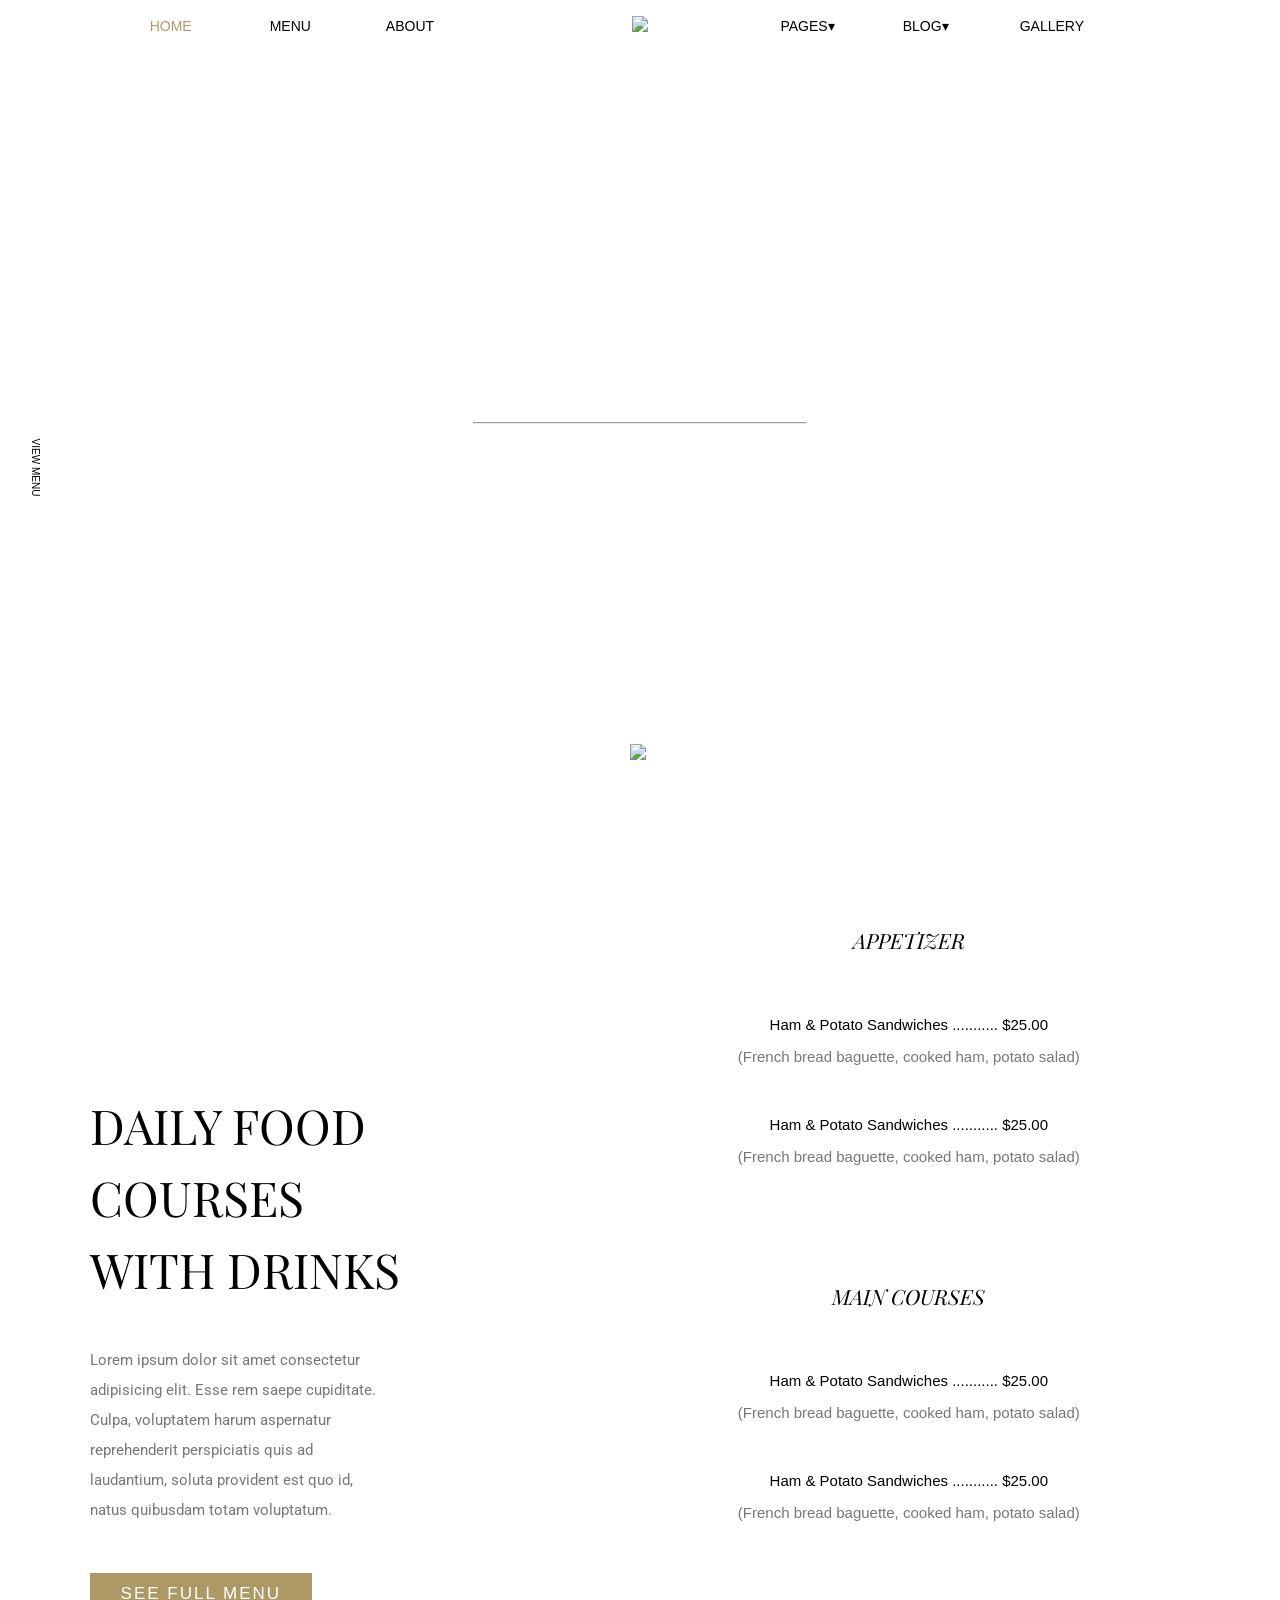
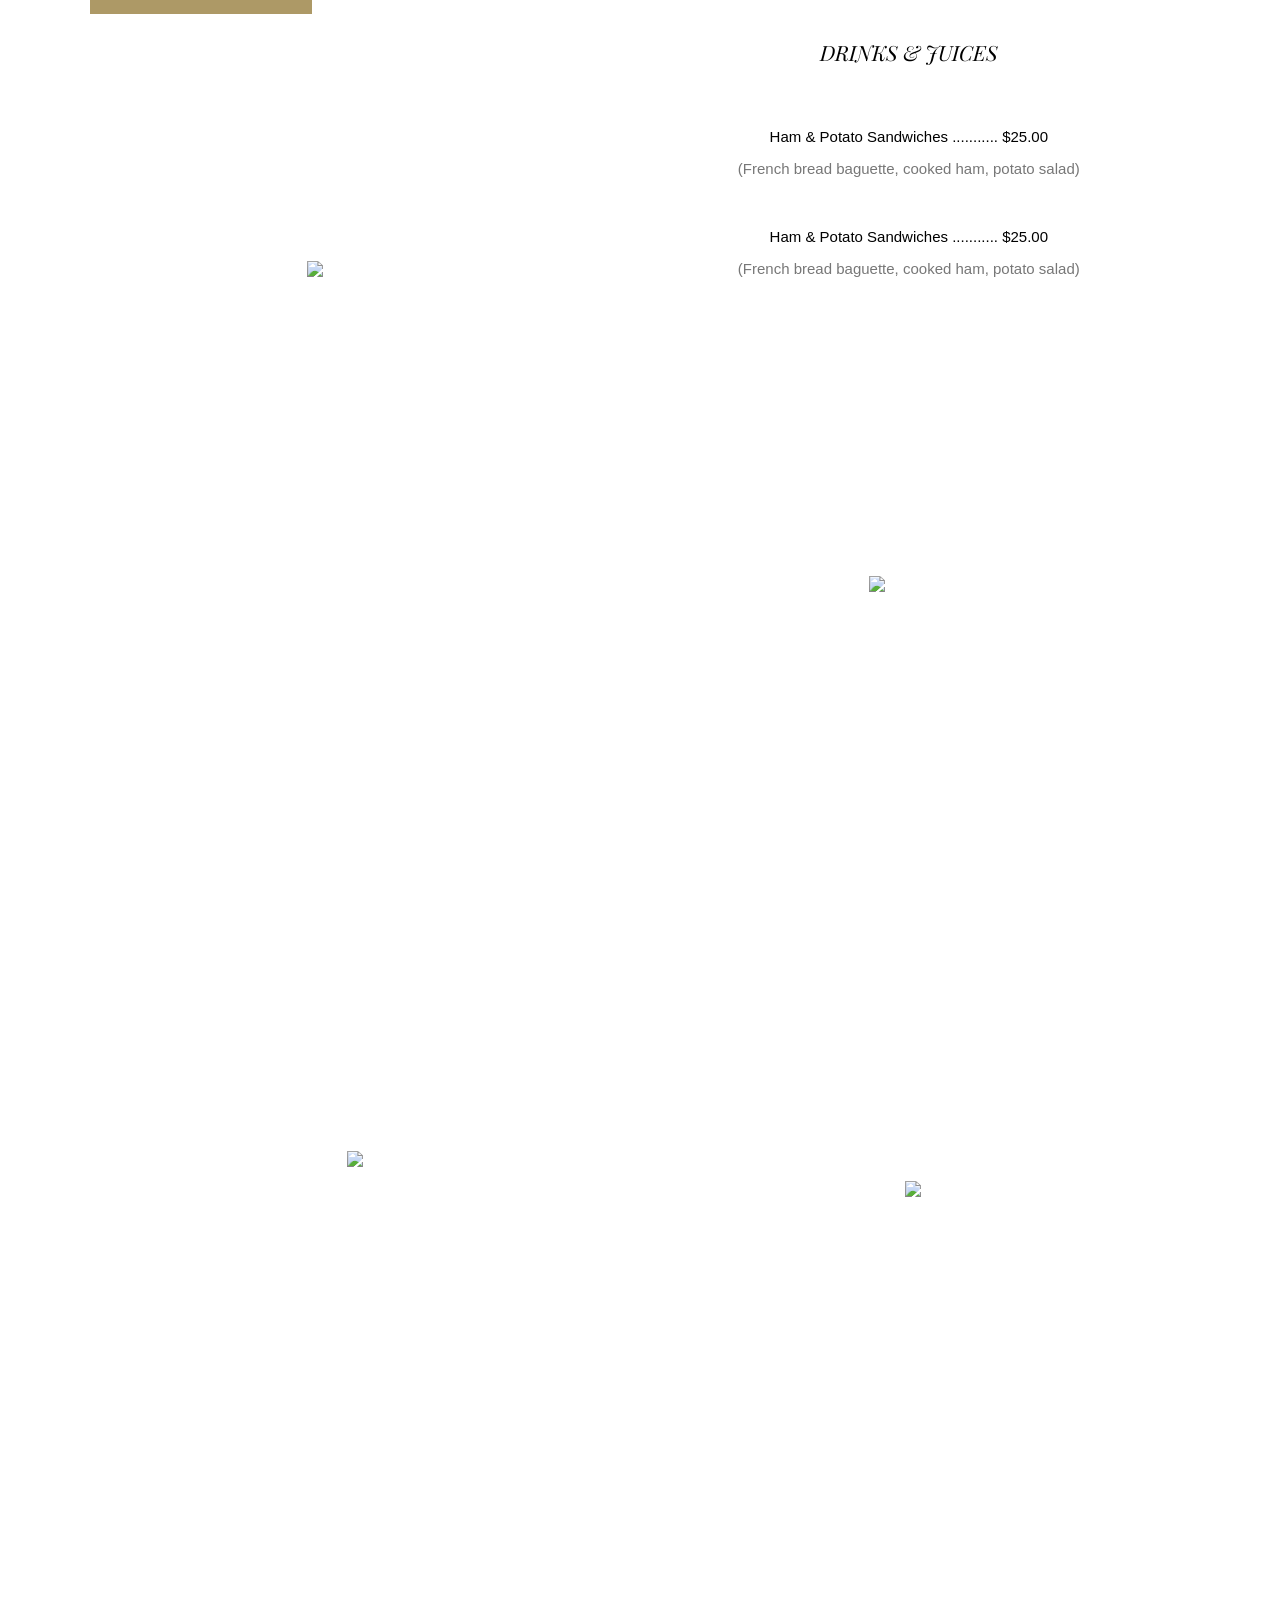
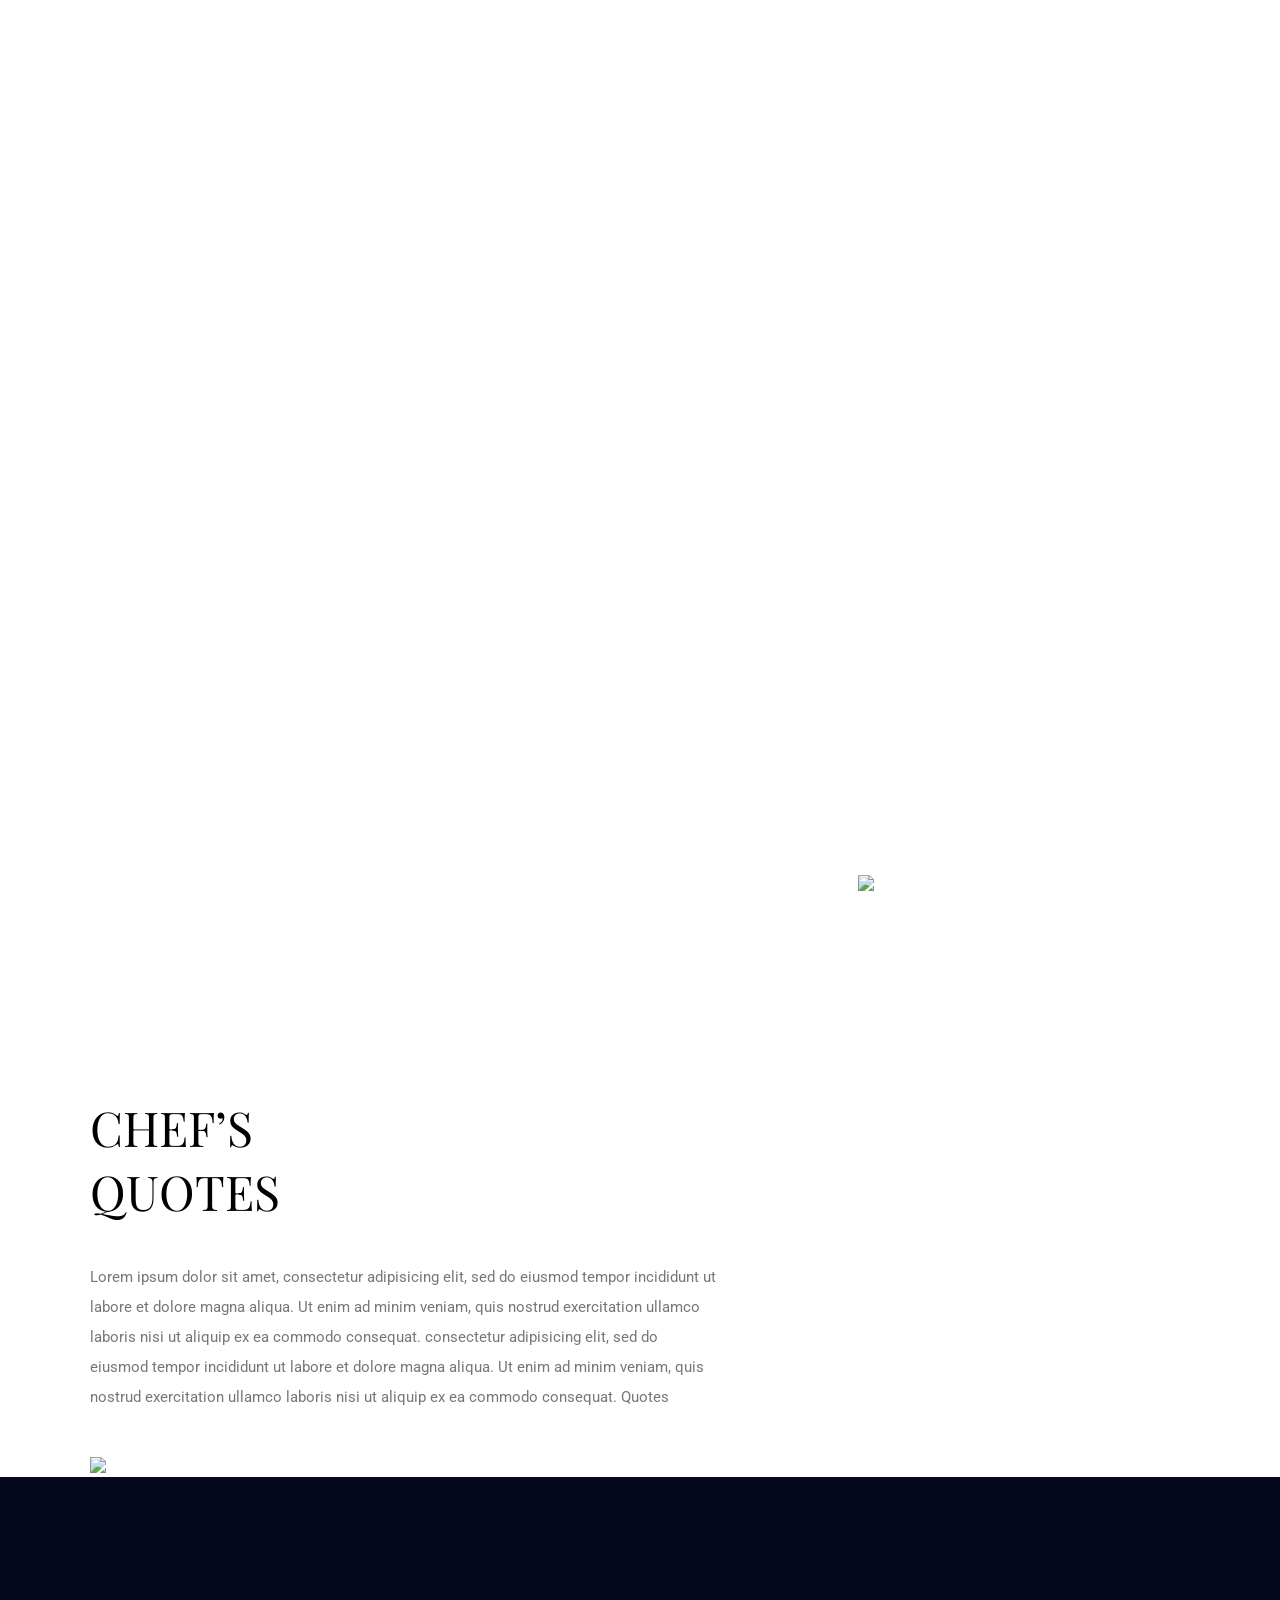
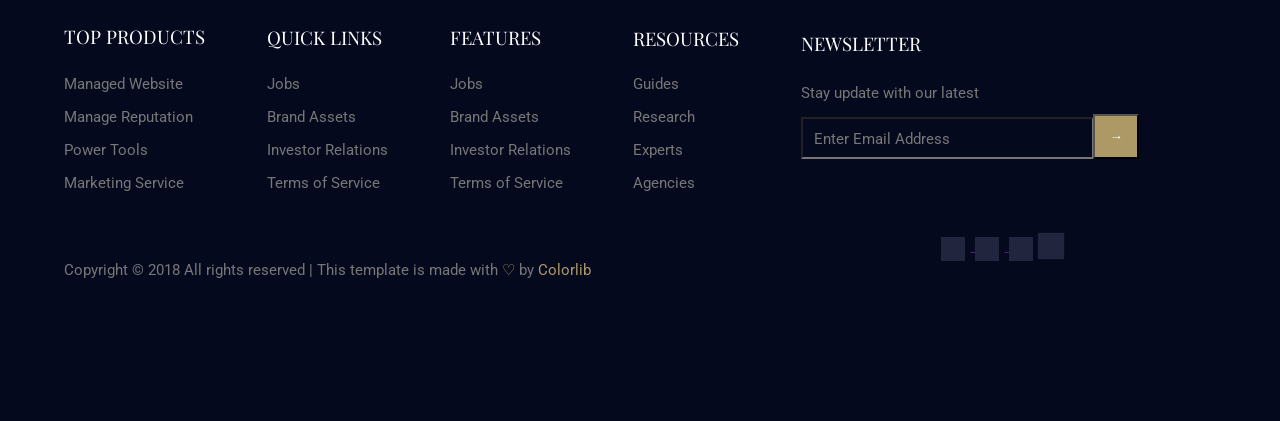
==== index.html @ d9574230 "Add files via upload" ====
<!DOCTYPE html>
<html lang="en">

<head>
    <meta charset="UTF-8">
    <meta name="viewport" content="width=device-width, initial-scale=1.0">
    <title>Rooftop</title>
    <link rel="preconnect" href="https://fonts.googleapis.com">
    <link rel="preconnect" href="https://fonts.gstatic.com" crossorigin>
    <link href="https://fonts.googleapis.com/css2?family=Playfair+Display:ital,wght@0,400..900;1,400..900&display=swap" rel="stylesheet">
    <link rel="preconnect" href="https://fonts.googleapis.com">
    <link rel="preconnect" href="https://fonts.gstatic.com" crossorigin>
    <link href="https://fonts.googleapis.com/css2?family=Playfair+Display:ital,wght@0,400..900;1,400..900&family=Roboto:ital,wght@0,100..900;1,100..900&display=swap" rel="stylesheet">
    <link rel="stylesheet" href="style.css">
    <link rel="shortcut icon" href="/img/logo.png" type="image/x-icon">
</head>

<body>
    <header>
        <nav>
            <ul>
                <li><a class="home" href="index.html">HOME</a></li>
                <li><a class="menu" href="/pages/menu.html">MENU</a></li>
                <li><a class="about" href="/pages/about.html">ABOUT</a></li>
                <a href=""><img src="/img/logo.png"></a>
                <li>
    <a class="drop" href="">PAGES</a>
    <ul class="dd">
        <li><a href="">Contact</a></li>
        <li><a href="">Elements</a></li>
    </ul>
</li>

<li>
    <a class="drop" href="">BLOG</a>
    <ul class="dd">
        <li><a href="">Blog</a></li>
        <li><a href="">Blog Details</a></li>
    </ul>
</li>
                <li><a class="gallery" href="/pages/gallery.html">GALLERY</a></li>
            </ul>
        </nav>
    </header>
    <section>
        <div class="hbg">
            <h1 class="hbgt">ROOFTOP</h1>
            <div class="viewmleft"><a href="">
                <p>VIEW MENU</p>
            </a></div>
            <div class="bookatb"><a href="">
                <p>BOOK A TABLE</p>
            </a></div>
            <hr>
            <p>A FINE DINNING RESTAURANT</p>
            <a class="seta" href="#ronaldo"><img src="/img/go-down.png"></a>
        </div>
    </section>
    <div class="menu" id="ronaldo">
        <div class="appetizer">
            <h2>APPETIZER</h2>
            <p class="att">Ham & Potato Sandwiches ........... $25.00</p>
            <p class="adsc">(French bread baguette, cooked ham, potato salad)</p>
            <p class="att">Ham & Potato Sandwiches ........... $25.00</p>
            <p class="adscf">(French bread baguette, cooked ham, potato salad)</p>
            <h2>MAIN COURSES</h2>
            <p class="att">Ham & Potato Sandwiches ........... $25.00</p>
            <p class="adsc">(French bread baguette, cooked ham, potato salad)</p>
            <p class="att">Ham & Potato Sandwiches ........... $25.00</p>
            <p class="adscf">(French bread baguette, cooked ham, potato salad)</p>
            <h2>DRINKS & JUICES</h2>
             <p class="att">Ham & Potato Sandwiches ........... $25.00</p>
            <p class="adsc">(French bread baguette, cooked ham, potato salad)</p>
            <p class="att">Ham & Potato Sandwiches ........... $25.00</p>
            <p class="adscfi">(French bread baguette, cooked ham, potato salad)</p>
        </div>
        <div class="cdaily"> <h2 class="daily">DAILY FOOD COURSES WITH DRINKS</h2>
        <p>Lorem ipsum dolor sit amet consectetur adipisicing elit. Esse rem saepe cupiditate. Culpa, voluptatem harum aspernatur reprehenderit perspiciatis quis ad laudantium, soluta provident est quo id, natus quibusdam totam voluptatum.</p>
        <a href="">SEE FULL MENU</a></div>
    </div>
     <div class="divgallery">
        <div class="g1">
            <img src="/img/g1.jpg">
        </div>
        <div class="g3">
            <img src="/img/g3.jpg">
        </div>
        <div class="g2">
            <img src="/img/g2.jpg">
        </div>
        <div class="g4">
            <img src="/img/g4.jpg">
        </div>
    </div>
    </div>
    <div class="chef">
        <div class="cheftext">
            <h2>CHEF’S QUOTES</h2>
            <p>Lorem ipsum dolor sit amet, consectetur adipisicing elit, sed do eiusmod tempor incididunt ut labore et dolore magna aliqua. Ut enim ad minim veniam, quis nostrud exercitation ullamco laboris nisi ut aliquip ex ea commodo consequat. consectetur adipisicing elit, sed do eiusmod tempor incididunt ut labore et dolore magna aliqua. Ut enim ad minim veniam, quis nostrud exercitation ullamco laboris nisi ut aliquip ex ea commodo consequat. Quotes</p>
            <img src="img/signature.png">
        </div>
            <div class="cchef"><img src="img/chefs-quotes.jpg">
        </div>
    </div>
    <footer>
        <div><h3>TOP PRODUCTS</h3>
        <p>Managed Website</p>
        <p>Manage Reputation</p>
        <p>Power Tools</p>
        <p>Marketing Service</p></div>
        <div><h3>QUICK LINKS</h3>
        <p>Jobs</p>
        <p>Brand Assets</p>
        <p>Investor Relations</p>
        <p>Terms of Service</p></div>
        <div><h3>FEATURES</h3>
        <p>Jobs</p>
        <p>Brand Assets</p>
        <p>Investor Relations</p>
        <p>Terms of Service</p></div>
        <div><h3>RESOURCES</h3>
        <p>Guides</p>
        <p>Research</p>
        <p>Experts</p>
        <p>Agencies</p></div>
        <div><h3>NEWSLETTER</h3>
        <p>Stay update with our latest</p>
        <input type="email"><p id="claudio">Enter Email Address</p></div>
        <button></button>
        <p id="copyright">Copyright © 2018 All rights reserved | This template is made with <span>♡</span> by <span>Colorlib</span></p>
        <div class="rdsc">
            <div class="face"><a href=""></div>
            <div class="x"><a href=""></div>
            <div class="int"><a href=""></div>
            <div class="be"><a href=""></a></div>
        </div>
    </footer>
</body>
</html>
---- style.css ----
body {
    font-family: 'Franklin Gothic Medium', 'Arial Narrow', Arial, sans-serif;
    margin: 0;
}

header {
    top: 0;
    width: 100%;
    text-align: center;
    height: 100px;
    margin: 0;
    padding: 0;
    z-index: 2000;
    background-color: #ffffff;
    position: sticky;
}

header a {
    text-decoration: none;
    color: black;
    font-size: 14px;
    vertical-align: middle;
}

.seta {
    width: 50px;
    height: 50px;
    position: relative;
}

.seta img{
    position: relative;
    left: 49.2%;
    top: 30vh;
}

.drop::after {
    content: "▾";
}

.drop {
    position: relative;
}

.dd {
    position: absolute;
    background-color: #ffffff;
    left: 0;
    list-style: none;
    margin: 0;
    padding: 0;
    overflow: hidden;
    height: 0;
    width: 140px;
    line-height: 35px;
    transition: 0.3s ease;
}

li:hover .dd {
    height: auto;
    padding: 5px 0;
}


.dd li {
    display: block;
}

.dd li a {
    display: block;
    padding: 5px 15px;
    text-decoration: none;
    color: black;
    white-space: nowrap;
}

.dd li a:hover {
    background-color: #eee;
}

.home {
    color: #ad9966;
}

header img {
    margin-left: 10%;
    margin-right: 10%;
    position: sticky;
    width: 70px;
}

header a:hover{
    color: #ad9966;
    transition: color 0.35s ease, opacity 0.35s ease;
}

header ul {
    padding: 0;
    text-align: center;
    position: sticky;
}

header li{
    display: inline-block;
    width: 4%;
    padding-bottom: 20px;
    position: sticky;
    bottom: 35px;
    margin-right: 5%;
}

.hbg{
    background-size: cover;
    background-repeat: no-repeat;
    margin: 0;
    background-image: url(/img/header-bg.png);
    height: 78vh;
    width: 100%;
    background-position: center;
}

.hbg h1 {
    text-align: center;
    padding-top: 17%;
    font-size: 70px;
    margin: 0;
    color: #ffffff;
}

.hbg hr{
    width: 26%;
}

.hbg p{
    text-align: center;
    color: #ffffff;
}

.bookatb a {
    text-decoration: none;
}
.viewmleft a {
    text-decoration: none;
}

.viewmleft {
    background-repeat: no-repeat;
    background-size: cover;
    background: url(img/view-menu-bg.png);
    width: 92px;
    height: 180px;
    left: 0;
    bottom: 37%;
    position: fixed;
}

.bookatb {
    background-repeat: no-repeat;
    background-size: cover;
    background: url(img/book-table-bg.png);
    width: 92px;
    height: 180px;
    position: fixed;
    right: 0;
    bottom: 37%;
}
.viewmleft p{
    font-size: 10px;
    transform: rotate(90deg);
    color: black;
    margin: 0;
    position: relative;
    width: 150px;
    top: 75px;
    right: 40px;
}
.viewmleft:hover p{
    transform: rotate(0deg);
}

.bookatb p{
    font-size: 10px;
    transform: rotate(270deg);
    margin: 0;
    width: 150px;
    position: relative;
    top: 75px;  
    right: 15px;
}

.bookatb:hover p{
    transform: rotate(0deg);
}

.menu{
    margin-top: 7vh;
}

.cdaily{
    width: 45%;
    position: relative;
    left: 7%;
    bottom: 92vh;
}

.daily {
    width: 60%;
    line-height: 72px;
    font-weight: 400;
    font-size: 48px;
}

.cdaily p {
    width: 50%;
    font-weight: 400;
    font-family: "Roboto", sans-serif;
    font-size: 15px;
    margin-bottom: 5vh;
    color: rgb(119, 119, 119);
    line-height: 30px;
}

.cdaily a{
    text-decoration: none;
    font-size: 17px;
    color: #ffffff;
    background-color: #ad9966;
    padding: 10px 30px;
    letter-spacing: 2px;
    line-height: 48px;
    font-weight: 100;
    border: 1px solid #ad9966;
    transition: 0.3s;
}

.cdaily a:hover{
    background-color: #ffffff;
    color: #ad9966;
}


.menu h2 {
    font-family: "Playfair Display", serif;
}

.appetizer{
    width: 30%;
    position: relative;
    left: 56%;
}

.appetizer h2{
    text-align: center;
    font-style: italic;
    font-weight: 300;
    position: relative;
    font-size: 21px;
    padding: 5vh;
}

.att {
    text-align: center;
    font-size: 15px;
}

.adsc {
    text-align: center;
    font-size: 15px;
    color: rgb(119, 119, 119);
    padding-bottom: 4vh;
}

.adscf {
    text-align: center;
    font-size: 15px;
    color: rgb(119, 119, 119);
    padding-bottom: 6vh;
}

.adscfi {
    text-align: center;
    font-size: 15px;
    color: rgb(119, 119, 119);
}

.chef {
    width: 100%;
    display: flex;
    position: relative;
    left: 7%;
}

.cheftext {
    width: 70%;
}

.cheftext h2{
    font-family: "Playfair Display", serif;
    font-size: 48px;
    font-weight: 400;
    width: 20%;
}

.cheftext p {
    width: 70%;
    font-weight: 400;
    font-family: "Roboto", sans-serif;
    font-size: 15px;
    margin-bottom: 5vh;
    color: rgb(119, 119, 119);
    line-height: 30px;
}

.cchef{
    position: relative;
    right: 10%;
    bottom: 20vh;
}

.divgallery{
    width: 100%;
    display: block;
    margin-top: 11vh;
    text-align: center;
    column-count: 2;
    height: 190vh;
    position: relative;
    bottom: 76vh;
}

.g1 {
    position: relative;
    left: 6%;
    overflow: hidden;
    width: 555px;
    height: 800px;
    transition: 0.3s ease;
}

.g1 img {
    transition: 0.3s ease;
}

.g2 img {
    transition: 0.3s ease;
}

.g3 img{
    transition: 0.3s ease;
}

.g4 img {
    transition: 0.3s ease;
}

.g2{
    position: relative;
    top: 35vh;
    overflow: hidden;
    width: 457px;
    height: 560px;
}

.g3 {
    position: relative;
    top: 10vh;
    overflow: hidden;
    left: 20%;
    width: 457px;
    height: 560px;
}

.g4{
    position: relative;
    top: 40vh;
    overflow: hidden;
    right: 2%;
    width: 555px;
    height: 600px;
}

.g1 img:hover{
     filter: brightness(0.4);
     transform: scale(1.3);
}

.g2 img:hover{
    filter: brightness(0.4);
    transform: scale(1.3);
}

.g3 img:hover{
    filter: brightness(0.4);
    transform: scale(1.3);
}

.g4 img:hover{
    filter: brightness(0.4);
    transform: scale(1.3);
}

footer {
    display: block;
    background-color: #04091e;
    height: 32vh;
    padding-bottom: 10%;
    padding-top: 10%;
    padding-left: 5%;
    padding-right: 5%;
}

footer div {
    display: inline-block;
    margin-right: 5%;
    color: #ffffff;
}

footer h3 {
    font-family: "Playfair Display", serif;
    font-weight: 400;
    padding-bottom: 5%;
}

footer p {
    font-family: "Roboto", sans-serif;
    color: #777777;
    font-size: 15px;
    transition: 0.3s ease;
}

footer p:hover{
    color: #ad9966;
}

footer button{
    width: 4%;
    height: 5vh;
    position: relative;
    background-color: #ad9966;
    bottom: 5.2vh;
    left: 4.5%;
}

footer button::after{
    position: relative;
    content: "→";
    color: white;
}

footer input{
    background-color: #04091e;
    width: 160%;
    height: 4vh;
    color: white;
}

#claudio {
    color: #777777;
    position: relative;
    bottom: 4.9vh;
    left: 7%;
}

#copyright {
    margin-top: 6vh;
    display: inline-block;
}

#copyright span{
    color: #ad9966;
}

.rdsc {
    display: inline-block;
    position: relative;
    margin-left: 30%;
}

.face{
    display: inline-block;
    width: 24px;
    height: 24px;
    background-color: #363c5594;
}

.face::after{
    content: url("/img/facebook-app-symbol\ \(1\).png");
}

.x{
    display: inline-block;
    width: 24px;
    height: 24px;
    background-color: #363c5594;
}

.x::after{
    content: url("/img/twitter\ \(1\).png");
}

.int{
    display: inline-block;
    width: 24px;
    height: 24px;
    background-color: #363c5594;
}

.int::after{
    content: url("/img/globe\ \(1\).png");
}

.be{
    transform: scale(1.1);
    left: 90%;
    bottom: 3vh;
    position: relative;
    display: inline-block;
    width: 24px;
    height: 24px;
    background-color: #363c5594;
}

.be::after{
    content: url("/img/social\ \(1\).png");
}

.face:hover{
    background-color: #ad9966;
    content: url("/img/facebook-app-symbol\ \(2\).png");
}

.x:hover{
    background-color: #ad9966;
    content: url("/img/twitter\ \(2\).png");
}

.int:hover{
    background-color: #ad9966;
    content: url("/img/globe\ \(2\).png");
}

.be:hover{
    background-color: #ad9966;
    content: url("/img/social\ \(2\).png");
}
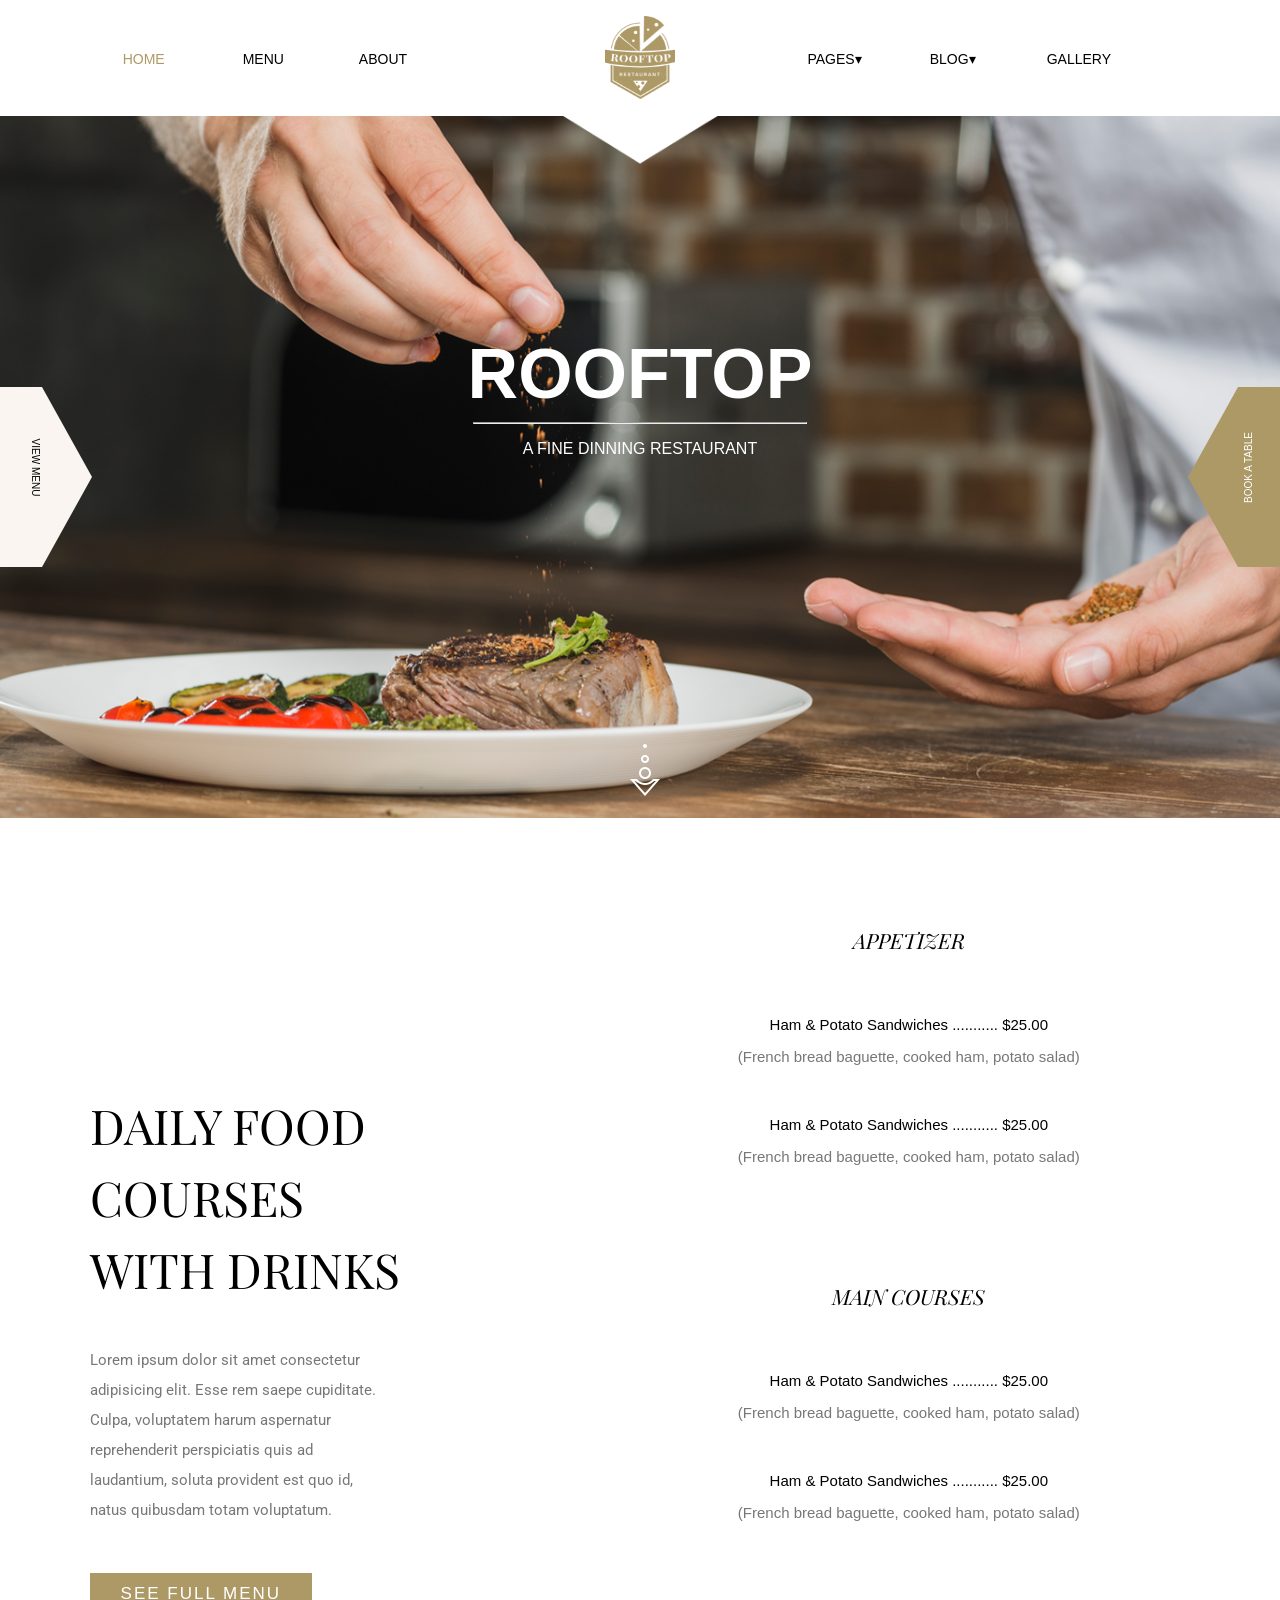
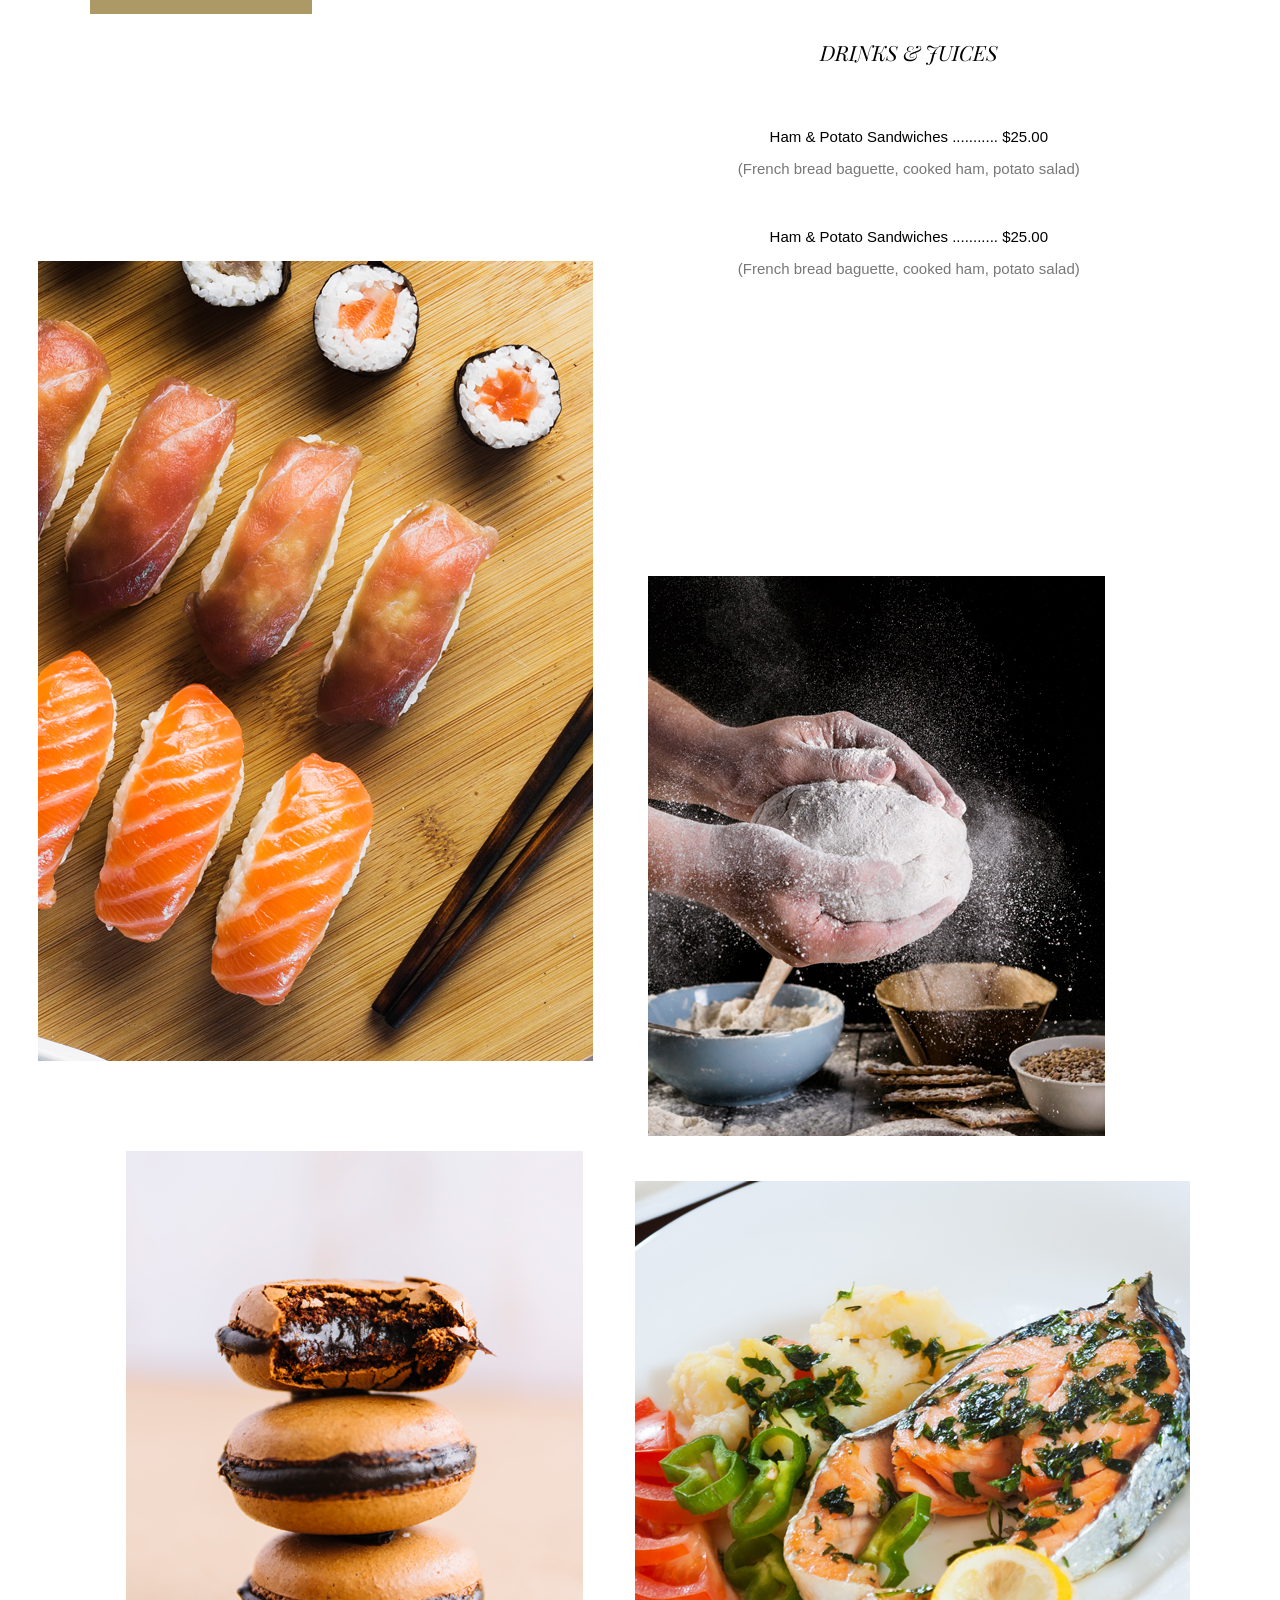
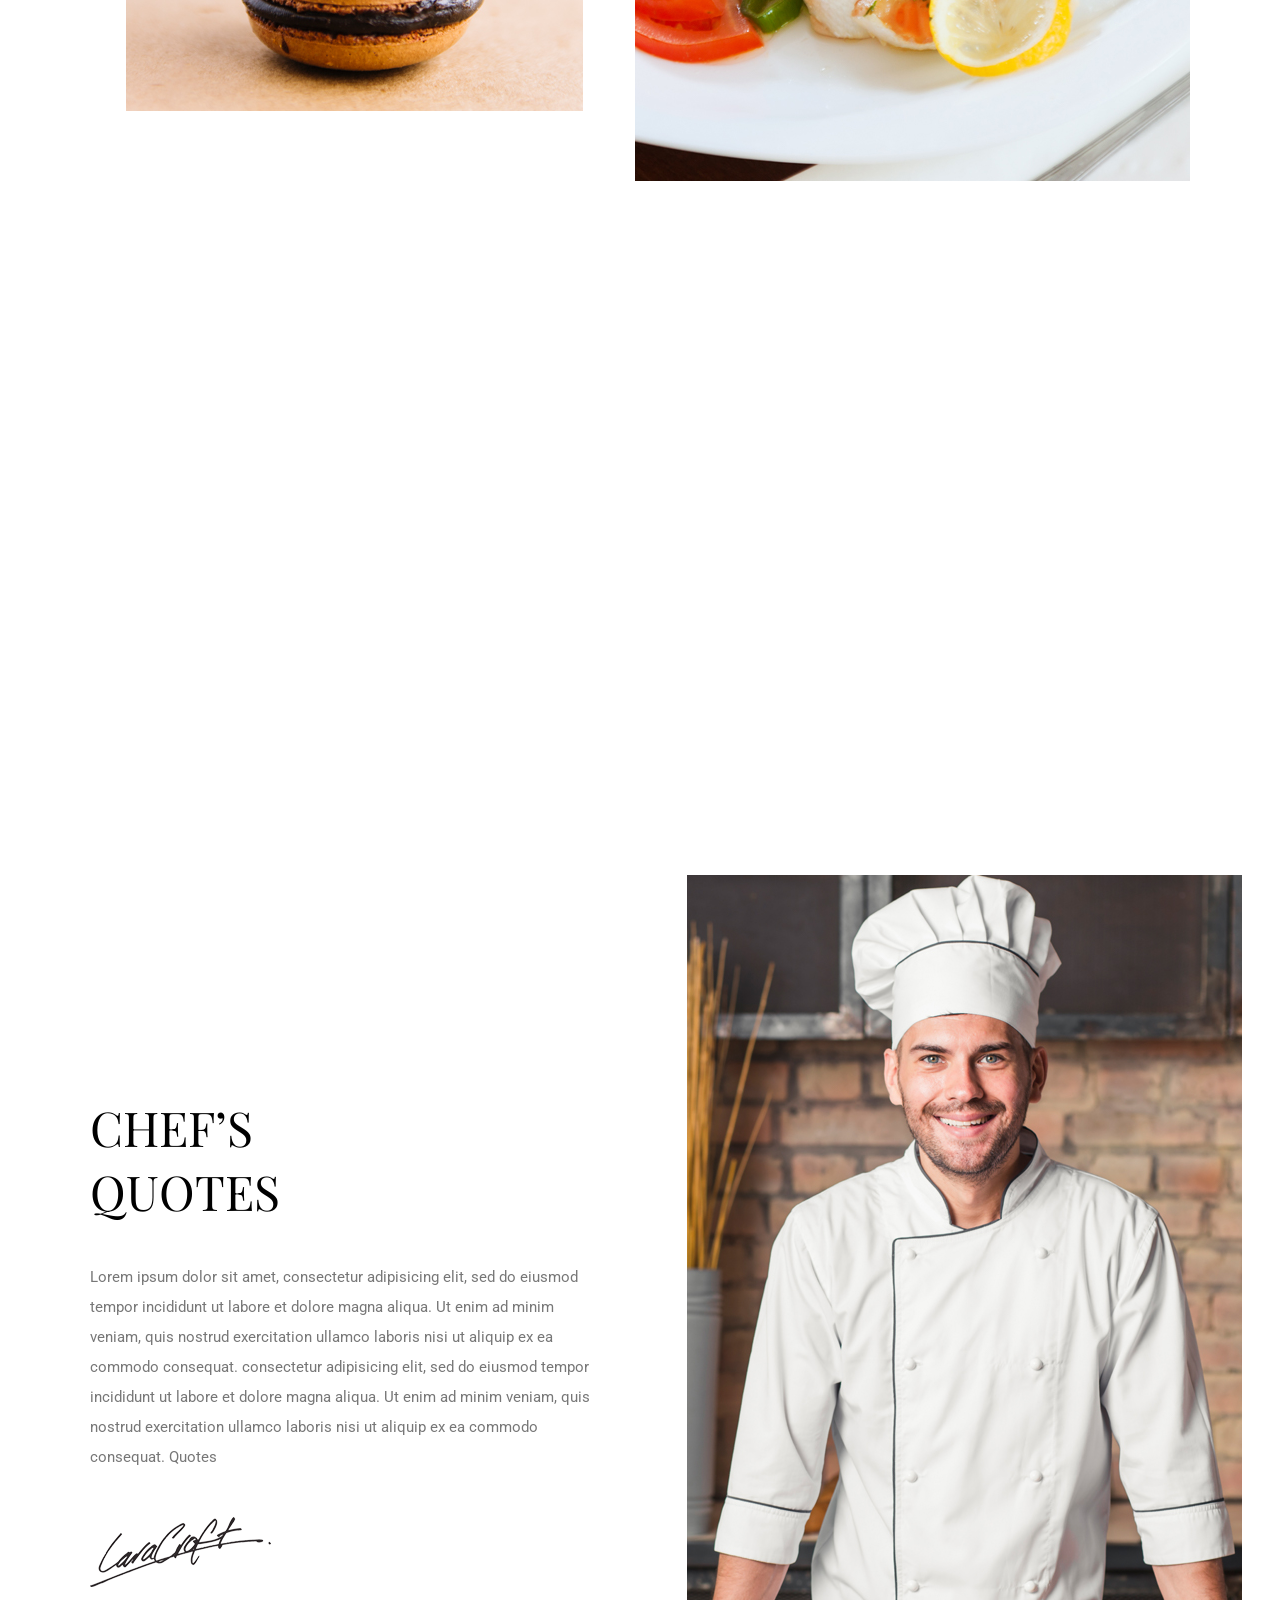
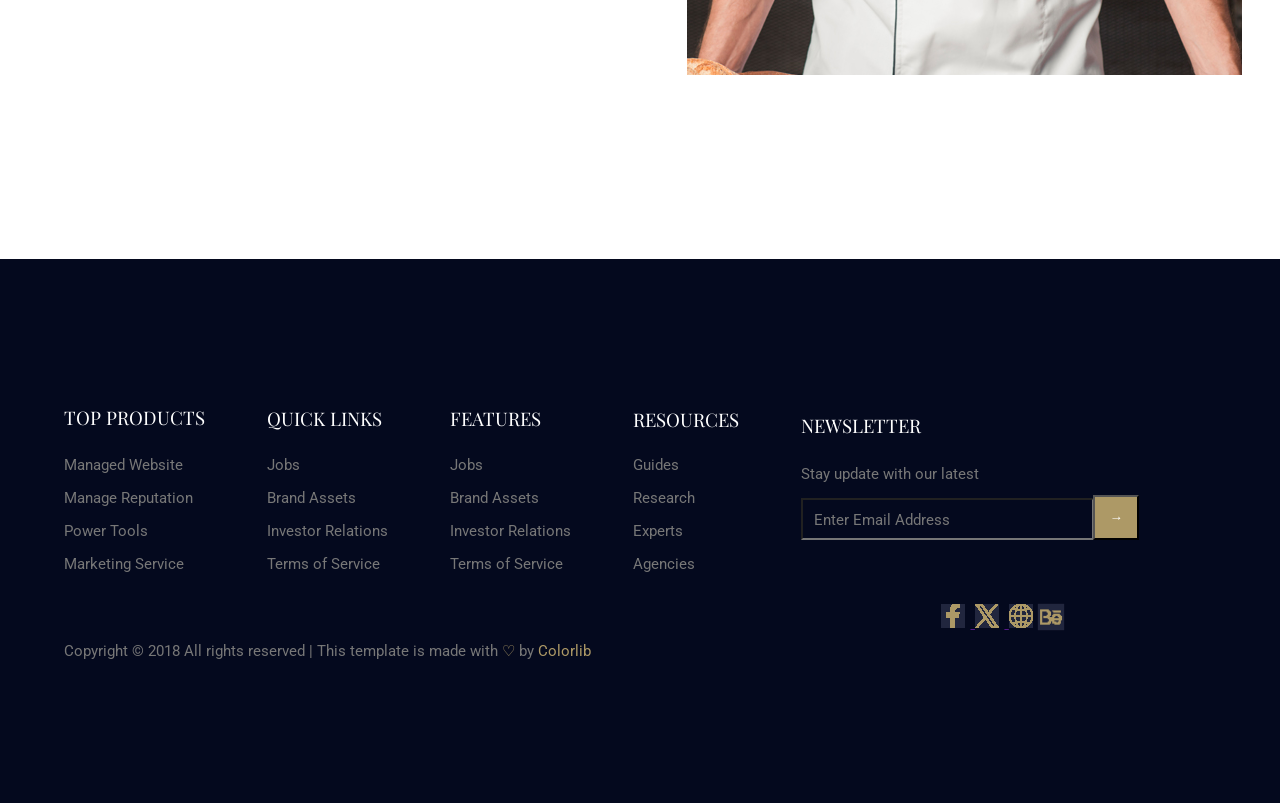
==== commit 870c6b5b: "Update index.html" ====
--- a/index.html
+++ b/index.html
@@ -19,7 +19,7 @@
     <header>
         <nav>
             <ul>
-                <li><a class="home" href="index.html">HOME</a></li>
+                <li><a class="home" href="/index.html">HOME</a></li>
                 <li><a class="menu" href="/pages/menu.html">MENU</a></li>
                 <li><a class="about" href="/pages/about.html">ABOUT</a></li>
                 <a href=""><img src="/img/logo.png"></a>
@@ -97,9 +97,9 @@
         <div class="cheftext">
             <h2>CHEF’S QUOTES</h2>
             <p>Lorem ipsum dolor sit amet, consectetur adipisicing elit, sed do eiusmod tempor incididunt ut labore et dolore magna aliqua. Ut enim ad minim veniam, quis nostrud exercitation ullamco laboris nisi ut aliquip ex ea commodo consequat. consectetur adipisicing elit, sed do eiusmod tempor incididunt ut labore et dolore magna aliqua. Ut enim ad minim veniam, quis nostrud exercitation ullamco laboris nisi ut aliquip ex ea commodo consequat. Quotes</p>
-            <img src="img/signature.png">
+            <img src="/img/signature.png">
         </div>
-            <div class="cchef"><img src="img/chefs-quotes.jpg">
+            <div class="cchef"><img src="/img/chefs-quotes.jpg">
         </div>
     </div>
     <footer>
@@ -136,4 +136,4 @@
         </div>
     </footer>
 </body>
-</html>+</html>
